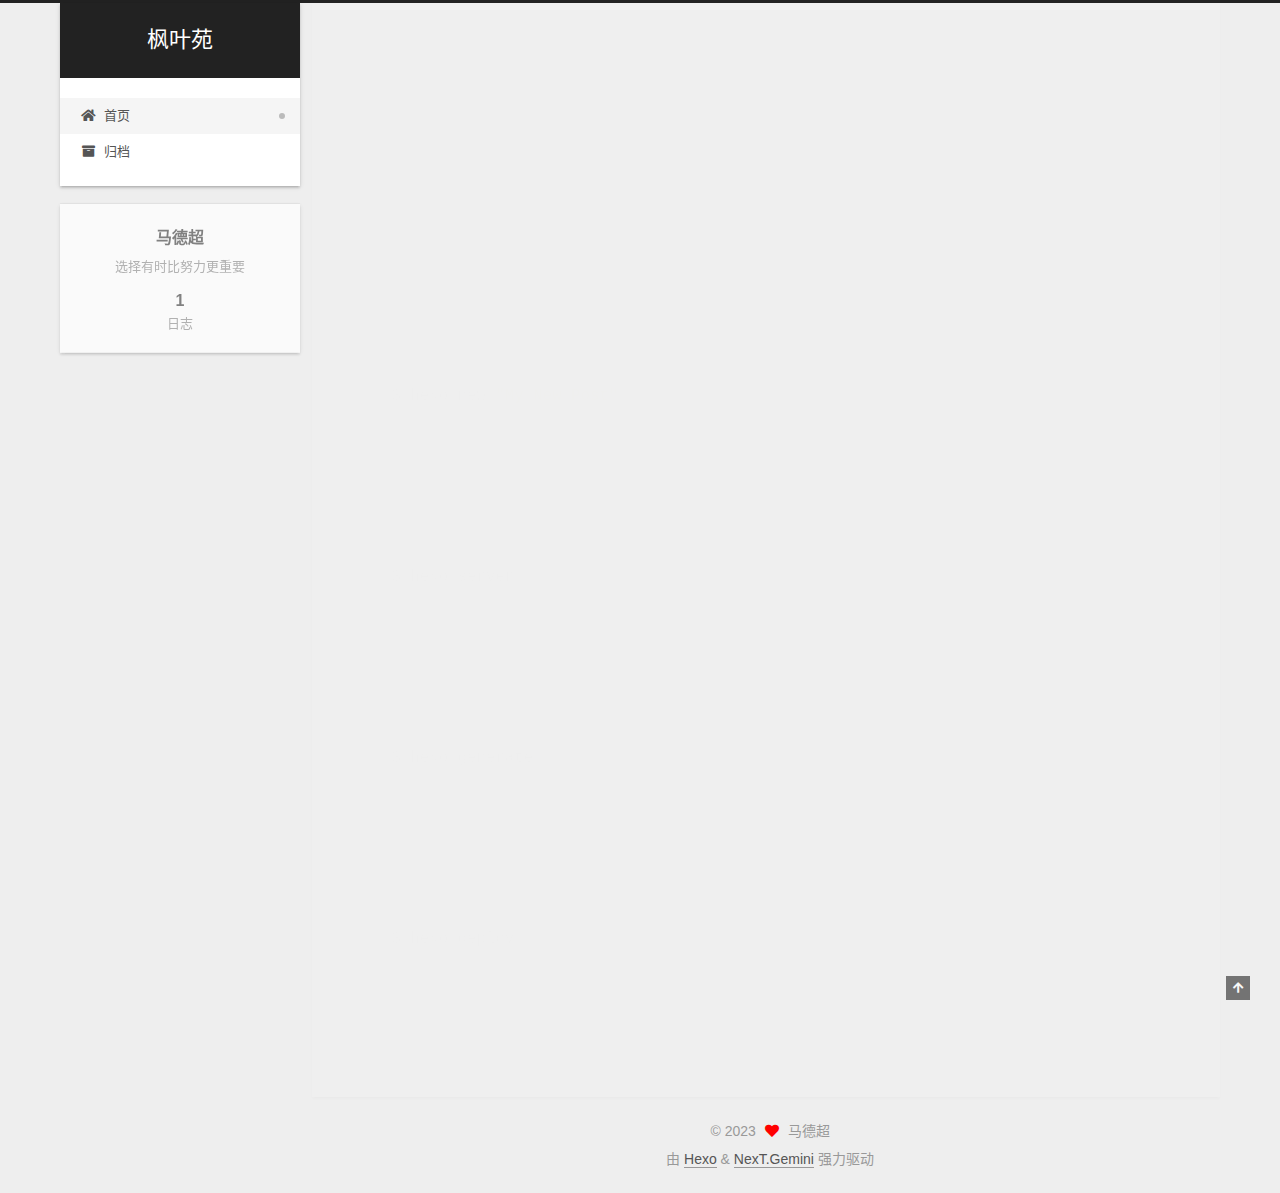
==== index.html @ 7bae1c33 "Site updated: 2023-07-15 06:36:48" ====
<!DOCTYPE html>
<html lang="zh-CN">
<head>
  <meta charset="UTF-8">
<meta name="viewport" content="width=device-width, initial-scale=1, maximum-scale=2">
<meta name="theme-color" content="#222">
<meta name="generator" content="Hexo 6.3.0">
  <link rel="apple-touch-icon" sizes="180x180" href="/images/apple-touch-icon-next.png">
  <link rel="icon" type="image/png" sizes="32x32" href="/images/favicon-32x32-next.png">
  <link rel="icon" type="image/png" sizes="16x16" href="/images/favicon-16x16-next.png">
  <link rel="mask-icon" href="/images/logo.svg" color="#222">

<link rel="stylesheet" href="/css/main.css">


<link rel="stylesheet" href="/lib/font-awesome/css/all.min.css">

<script id="hexo-configurations">
    var NexT = window.NexT || {};
    var CONFIG = {"hostname":"chujians.github.io","root":"/","scheme":"Gemini","version":"7.8.0","exturl":false,"sidebar":{"position":"left","display":"post","padding":18,"offset":12,"onmobile":false},"copycode":{"enable":false,"show_result":false,"style":null},"back2top":{"enable":true,"sidebar":false,"scrollpercent":false},"bookmark":{"enable":false,"color":"#222","save":"auto"},"fancybox":false,"mediumzoom":false,"lazyload":false,"pangu":false,"comments":{"style":"tabs","active":null,"storage":true,"lazyload":false,"nav":null},"algolia":{"hits":{"per_page":10},"labels":{"input_placeholder":"Search for Posts","hits_empty":"We didn't find any results for the search: ${query}","hits_stats":"${hits} results found in ${time} ms"}},"localsearch":{"enable":false,"trigger":"auto","top_n_per_article":1,"unescape":false,"preload":false},"motion":{"enable":true,"async":false,"transition":{"post_block":"fadeIn","post_header":"slideDownIn","post_body":"slideDownIn","coll_header":"slideLeftIn","sidebar":"slideUpIn"}}};
  </script>

  <meta name="description" content="选择有时比努力更重要">
<meta property="og:type" content="website">
<meta property="og:title" content="枫叶苑">
<meta property="og:url" content="https://chujians.github.io/index.html">
<meta property="og:site_name" content="枫叶苑">
<meta property="og:description" content="选择有时比努力更重要">
<meta property="og:locale" content="zh_CN">
<meta property="article:author" content="马德超">
<meta name="twitter:card" content="summary">

<link rel="canonical" href="https://chujians.github.io/">


<script id="page-configurations">
  // https://hexo.io/docs/variables.html
  CONFIG.page = {
    sidebar: "",
    isHome : true,
    isPost : false,
    lang   : 'zh-CN'
  };
</script>

  <title>枫叶苑</title>
  






  <noscript>
  <style>
  .use-motion .brand,
  .use-motion .menu-item,
  .sidebar-inner,
  .use-motion .post-block,
  .use-motion .pagination,
  .use-motion .comments,
  .use-motion .post-header,
  .use-motion .post-body,
  .use-motion .collection-header { opacity: initial; }

  .use-motion .site-title,
  .use-motion .site-subtitle {
    opacity: initial;
    top: initial;
  }

  .use-motion .logo-line-before i { left: initial; }
  .use-motion .logo-line-after i { right: initial; }
  </style>
</noscript>

</head>

<body itemscope itemtype="http://schema.org/WebPage">
  <div class="container use-motion">
    <div class="headband"></div>

    <header class="header" itemscope itemtype="http://schema.org/WPHeader">
      <div class="header-inner"><div class="site-brand-container">
  <div class="site-nav-toggle">
    <div class="toggle" aria-label="切换导航栏">
      <span class="toggle-line toggle-line-first"></span>
      <span class="toggle-line toggle-line-middle"></span>
      <span class="toggle-line toggle-line-last"></span>
    </div>
  </div>

  <div class="site-meta">

    <a href="/" class="brand" rel="start">
      <span class="logo-line-before"><i></i></span>
      <h1 class="site-title">枫叶苑</h1>
      <span class="logo-line-after"><i></i></span>
    </a>
  </div>

  <div class="site-nav-right">
    <div class="toggle popup-trigger">
    </div>
  </div>
</div>




<nav class="site-nav">
  <ul id="menu" class="main-menu menu">
        <li class="menu-item menu-item-home">

    <a href="/" rel="section"><i class="fa fa-home fa-fw"></i>首页</a>

  </li>
        <li class="menu-item menu-item-archives">

    <a href="/archives/" rel="section"><i class="fa fa-archive fa-fw"></i>归档</a>

  </li>
  </ul>
</nav>




</div>
    </header>

    
  <div class="back-to-top">
    <i class="fa fa-arrow-up"></i>
    <span>0%</span>
  </div>


    <main class="main">
      <div class="main-inner">
        <div class="content-wrap">
          

          <div class="content index posts-expand">
            
      
  
  
  <article itemscope itemtype="http://schema.org/Article" class="post-block" lang="zh-CN">
    <link itemprop="mainEntityOfPage" href="https://chujians.github.io/2023/07/15/hello-world/">

    <span hidden itemprop="author" itemscope itemtype="http://schema.org/Person">
      <meta itemprop="image" content="/images/avatar.gif">
      <meta itemprop="name" content="马德超">
      <meta itemprop="description" content="选择有时比努力更重要">
    </span>

    <span hidden itemprop="publisher" itemscope itemtype="http://schema.org/Organization">
      <meta itemprop="name" content="枫叶苑">
    </span>
      <header class="post-header">
        <h2 class="post-title" itemprop="name headline">
          
            <a href="/2023/07/15/hello-world/" class="post-title-link" itemprop="url">Hello World</a>
        </h2>

        <div class="post-meta">
            <span class="post-meta-item">
              <span class="post-meta-item-icon">
                <i class="far fa-calendar"></i>
              </span>
              <span class="post-meta-item-text">发表于</span>
              

              <time title="创建时间：2023-07-15 05:31:24 / 修改时间：05:31:06" itemprop="dateCreated datePublished" datetime="2023-07-15T05:31:24+08:00">2023-07-15</time>
            </span>

          

        </div>
      </header>

    
    
    
    <div class="post-body" itemprop="articleBody">

      
          <p>Welcome to <a target="_blank" rel="noopener" href="https://hexo.io/">Hexo</a>! This is your very first post. Check <a target="_blank" rel="noopener" href="https://hexo.io/docs/">documentation</a> for more info. If you get any problems when using Hexo, you can find the answer in <a target="_blank" rel="noopener" href="https://hexo.io/docs/troubleshooting.html">troubleshooting</a> or you can ask me on <a target="_blank" rel="noopener" href="https://github.com/hexojs/hexo/issues">GitHub</a>.</p>
<h2 id="Quick-Start"><a href="#Quick-Start" class="headerlink" title="Quick Start"></a>Quick Start</h2><h3 id="Create-a-new-post"><a href="#Create-a-new-post" class="headerlink" title="Create a new post"></a>Create a new post</h3><figure class="highlight bash"><table><tr><td class="gutter"><pre><span class="line">1</span><br></pre></td><td class="code"><pre><span class="line">$ hexo new <span class="string">&quot;My New Post&quot;</span></span><br></pre></td></tr></table></figure>

<p>More info: <a target="_blank" rel="noopener" href="https://hexo.io/docs/writing.html">Writing</a></p>
<h3 id="Run-server"><a href="#Run-server" class="headerlink" title="Run server"></a>Run server</h3><figure class="highlight bash"><table><tr><td class="gutter"><pre><span class="line">1</span><br></pre></td><td class="code"><pre><span class="line">$ hexo server</span><br></pre></td></tr></table></figure>

<p>More info: <a target="_blank" rel="noopener" href="https://hexo.io/docs/server.html">Server</a></p>
<h3 id="Generate-static-files"><a href="#Generate-static-files" class="headerlink" title="Generate static files"></a>Generate static files</h3><figure class="highlight bash"><table><tr><td class="gutter"><pre><span class="line">1</span><br></pre></td><td class="code"><pre><span class="line">$ hexo generate</span><br></pre></td></tr></table></figure>

<p>More info: <a target="_blank" rel="noopener" href="https://hexo.io/docs/generating.html">Generating</a></p>
<h3 id="Deploy-to-remote-sites"><a href="#Deploy-to-remote-sites" class="headerlink" title="Deploy to remote sites"></a>Deploy to remote sites</h3><figure class="highlight bash"><table><tr><td class="gutter"><pre><span class="line">1</span><br></pre></td><td class="code"><pre><span class="line">$ hexo deploy</span><br></pre></td></tr></table></figure>

<p>More info: <a target="_blank" rel="noopener" href="https://hexo.io/docs/one-command-deployment.html">Deployment</a></p>

      
    </div>

    
    
    
      <footer class="post-footer">
        <div class="post-eof"></div>
      </footer>
  </article>
  
  
  


  



          </div>
          

<script>
  window.addEventListener('tabs:register', () => {
    let { activeClass } = CONFIG.comments;
    if (CONFIG.comments.storage) {
      activeClass = localStorage.getItem('comments_active') || activeClass;
    }
    if (activeClass) {
      let activeTab = document.querySelector(`a[href="#comment-${activeClass}"]`);
      if (activeTab) {
        activeTab.click();
      }
    }
  });
  if (CONFIG.comments.storage) {
    window.addEventListener('tabs:click', event => {
      if (!event.target.matches('.tabs-comment .tab-content .tab-pane')) return;
      let commentClass = event.target.classList[1];
      localStorage.setItem('comments_active', commentClass);
    });
  }
</script>

        </div>
          
  
  <div class="toggle sidebar-toggle">
    <span class="toggle-line toggle-line-first"></span>
    <span class="toggle-line toggle-line-middle"></span>
    <span class="toggle-line toggle-line-last"></span>
  </div>

  <aside class="sidebar">
    <div class="sidebar-inner">

      <ul class="sidebar-nav motion-element">
        <li class="sidebar-nav-toc">
          文章目录
        </li>
        <li class="sidebar-nav-overview">
          站点概览
        </li>
      </ul>

      <!--noindex-->
      <div class="post-toc-wrap sidebar-panel">
      </div>
      <!--/noindex-->

      <div class="site-overview-wrap sidebar-panel">
        <div class="site-author motion-element" itemprop="author" itemscope itemtype="http://schema.org/Person">
  <p class="site-author-name" itemprop="name">马德超</p>
  <div class="site-description" itemprop="description">选择有时比努力更重要</div>
</div>
<div class="site-state-wrap motion-element">
  <nav class="site-state">
      <div class="site-state-item site-state-posts">
          <a href="/archives/">
        
          <span class="site-state-item-count">1</span>
          <span class="site-state-item-name">日志</span>
        </a>
      </div>
  </nav>
</div>



      </div>

    </div>
  </aside>
  <div id="sidebar-dimmer"></div>


      </div>
    </main>

    <footer class="footer">
      <div class="footer-inner">
        

        

<div class="copyright">
  
  &copy; 
  <span itemprop="copyrightYear">2023</span>
  <span class="with-love">
    <i class="fa fa-heart"></i>
  </span>
  <span class="author" itemprop="copyrightHolder">马德超</span>
</div>
  <div class="powered-by">由 <a href="https://hexo.io/" class="theme-link" rel="noopener" target="_blank">Hexo</a> & <a href="https://theme-next.org/" class="theme-link" rel="noopener" target="_blank">NexT.Gemini</a> 强力驱动
  </div>

        








      </div>
    </footer>
  </div>

  
  <script src="/lib/anime.min.js"></script>
  <script src="/lib/velocity/velocity.min.js"></script>
  <script src="/lib/velocity/velocity.ui.min.js"></script>

<script src="/js/utils.js"></script>

<script src="/js/motion.js"></script>


<script src="/js/schemes/pisces.js"></script>


<script src="/js/next-boot.js"></script>




  















  

  

</body>
</html>
---- css/main.css ----
:root {
  --body-bg-color: #eee;
  --content-bg-color: #fff;
  --card-bg-color: #f5f5f5;
  --text-color: #555;
  --blockquote-color: #666;
  --link-color: #555;
  --link-hover-color: #222;
  --brand-color: #fff;
  --brand-hover-color: #fff;
  --table-row-odd-bg-color: #f9f9f9;
  --table-row-hover-bg-color: #f5f5f5;
  --menu-item-bg-color: #f5f5f5;
  --btn-default-bg: #fff;
  --btn-default-color: #555;
  --btn-default-border-color: #555;
  --btn-default-hover-bg: #222;
  --btn-default-hover-color: #fff;
  --btn-default-hover-border-color: #222;
}
html {
  line-height: 1.15; /* 1 */
  -webkit-text-size-adjust: 100%; /* 2 */
}
body {
  margin: 0;
}
main {
  display: block;
}
h1 {
  font-size: 2em;
  margin: 0.67em 0;
}
hr {
  box-sizing: content-box; /* 1 */
  height: 0; /* 1 */
  overflow: visible; /* 2 */
}
pre {
  font-family: monospace, monospace; /* 1 */
  font-size: 1em; /* 2 */
}
a {
  background: transparent;
}
abbr[title] {
  border-bottom: none; /* 1 */
  text-decoration: underline; /* 2 */
  text-decoration: underline dotted; /* 2 */
}
b,
strong {
  font-weight: bolder;
}
code,
kbd,
samp {
  font-family: monospace, monospace; /* 1 */
  font-size: 1em; /* 2 */
}
small {
  font-size: 80%;
}
sub,
sup {
  font-size: 75%;
  line-height: 0;
  position: relative;
  vertical-align: baseline;
}
sub {
  bottom: -0.25em;
}
sup {
  top: -0.5em;
}
img {
  border-style: none;
}
button,
input,
optgroup,
select,
textarea {
  font-family: inherit; /* 1 */
  font-size: 100%; /* 1 */
  line-height: 1.15; /* 1 */
  margin: 0; /* 2 */
}
button,
input {
/* 1 */
  overflow: visible;
}
button,
select {
/* 1 */
  text-transform: none;
}
button,
[type='button'],
[type='reset'],
[type='submit'] {
  -webkit-appearance: button;
}
button::-moz-focus-inner,
[type='button']::-moz-focus-inner,
[type='reset']::-moz-focus-inner,
[type='submit']::-moz-focus-inner {
  border-style: none;
  padding: 0;
}
button:-moz-focusring,
[type='button']:-moz-focusring,
[type='reset']:-moz-focusring,
[type='submit']:-moz-focusring {
  outline: 1px dotted ButtonText;
}
fieldset {
  padding: 0.35em 0.75em 0.625em;
}
legend {
  box-sizing: border-box; /* 1 */
  color: inherit; /* 2 */
  display: table; /* 1 */
  max-width: 100%; /* 1 */
  padding: 0; /* 3 */
  white-space: normal; /* 1 */
}
progress {
  vertical-align: baseline;
}
textarea {
  overflow: auto;
}
[type='checkbox'],
[type='radio'] {
  box-sizing: border-box; /* 1 */
  padding: 0; /* 2 */
}
[type='number']::-webkit-inner-spin-button,
[type='number']::-webkit-outer-spin-button {
  height: auto;
}
[type='search'] {
  outline-offset: -2px; /* 2 */
  -webkit-appearance: textfield; /* 1 */
}
[type='search']::-webkit-search-decoration {
  -webkit-appearance: none;
}
::-webkit-file-upload-button {
  font: inherit; /* 2 */
  -webkit-appearance: button; /* 1 */
}
details {
  display: block;
}
summary {
  display: list-item;
}
template {
  display: none;
}
[hidden] {
  display: none;
}
::selection {
  background: #262a30;
  color: #eee;
}
html,
body {
  height: 100%;
}
body {
  background: var(--body-bg-color);
  color: var(--text-color);
  font-family: 'Lato', "PingFang SC", "Microsoft YaHei", sans-serif;
  font-size: 1em;
  line-height: 2;
}
@media (max-width: 991px) {
  body {
    padding-left: 0 !important;
    padding-right: 0 !important;
  }
}
h1,
h2,
h3,
h4,
h5,
h6 {
  font-family: 'Lato', "PingFang SC", "Microsoft YaHei", sans-serif;
  font-weight: bold;
  line-height: 1.5;
  margin: 20px 0 15px;
}
h1 {
  font-size: 1.5em;
}
h2 {
  font-size: 1.375em;
}
h3 {
  font-size: 1.25em;
}
h4 {
  font-size: 1.125em;
}
h5 {
  font-size: 1em;
}
h6 {
  font-size: 0.875em;
}
p {
  margin: 0 0 20px 0;
}
a,
span.exturl {
  border-bottom: 1px solid #999;
  color: var(--link-color);
  outline: 0;
  text-decoration: none;
  overflow-wrap: break-word;
  word-wrap: break-word;
  cursor: pointer;
}
a:hover,
span.exturl:hover {
  border-bottom-color: var(--link-hover-color);
  color: var(--link-hover-color);
}
iframe,
img,
video {
  display: block;
  margin-left: auto;
  margin-right: auto;
  max-width: 100%;
}
hr {
  background-image: repeating-linear-gradient(-45deg, #ddd, #ddd 4px, transparent 4px, transparent 8px);
  border: 0;
  height: 3px;
  margin: 40px 0;
}
blockquote {
  border-left: 4px solid #ddd;
  color: var(--blockquote-color);
  margin: 0;
  padding: 0 15px;
}
blockquote cite::before {
  content: '-';
  padding: 0 5px;
}
dt {
  font-weight: bold;
}
dd {
  margin: 0;
  padding: 0;
}
kbd {
  background-color: #f5f5f5;
  background-image: linear-gradient(#eee, #fff, #eee);
  border: 1px solid #ccc;
  border-radius: 0.2em;
  box-shadow: 0.1em 0.1em 0.2em rgba(0,0,0,0.1);
  color: #555;
  font-family: inherit;
  padding: 0.1em 0.3em;
  white-space: nowrap;
}
.table-container {
  overflow: auto;
}
table {
  border-collapse: collapse;
  border-spacing: 0;
  font-size: 0.875em;
  margin: 0 0 20px 0;
  width: 100%;
}
tbody tr:nth-of-type(odd) {
  background: var(--table-row-odd-bg-color);
}
tbody tr:hover {
  background: var(--table-row-hover-bg-color);
}
caption,
th,
td {
  font-weight: normal;
  padding: 8px;
  vertical-align: middle;
}
th,
td {
  border: 1px solid #ddd;
  border-bottom: 3px solid #ddd;
}
th {
  font-weight: 700;
  padding-bottom: 10px;
}
td {
  border-bottom-width: 1px;
}
.btn {
  background: var(--btn-default-bg);
  border: 2px solid var(--btn-default-border-color);
  border-radius: 2px;
  color: var(--btn-default-color);
  display: inline-block;
  font-size: 0.875em;
  line-height: 2;
  padding: 0 20px;
  text-decoration: none;
  transition-property: background-color;
  transition-delay: 0s;
  transition-duration: 0.2s;
  transition-timing-function: ease-in-out;
}
.btn:hover {
  background: var(--btn-default-hover-bg);
  border-color: var(--btn-default-hover-border-color);
  color: var(--btn-default-hover-color);
}
.btn + .btn {
  margin: 0 0 8px 8px;
}
.btn .fa-fw {
  text-align: left;
  width: 1.285714285714286em;
}
.toggle {
  line-height: 0;
}
.toggle .toggle-line {
  background: #fff;
  display: inline-block;
  height: 2px;
  left: 0;
  position: relative;
  top: 0;
  transition: all 0.4s;
  vertical-align: top;
  width: 100%;
}
.toggle .toggle-line:not(:first-child) {
  margin-top: 3px;
}
.toggle.toggle-arrow .toggle-line-first {
  left: 50%;
  top: 2px;
  transform: rotate(45deg);
  width: 50%;
}
.toggle.toggle-arrow .toggle-line-middle {
  left: 2px;
  width: 90%;
}
.toggle.toggle-arrow .toggle-line-last {
  left: 50%;
  top: -2px;
  transform: rotate(-45deg);
  width: 50%;
}
.toggle.toggle-close .toggle-line-first {
  transform: rotate(-45deg);
  top: 5px;
}
.toggle.toggle-close .toggle-line-middle {
  opacity: 0;
}
.toggle.toggle-close .toggle-line-last {
  transform: rotate(45deg);
  top: -5px;
}
.highlight,
pre {
  background: #f7f7f7;
  color: #4d4d4c;
  line-height: 1.6;
  margin: 0 auto 20px;
}
pre,
code {
  font-family: consolas, Menlo, monospace, "PingFang SC", "Microsoft YaHei";
}
code {
  background: #eee;
  border-radius: 3px;
  color: #555;
  padding: 2px 4px;
  overflow-wrap: break-word;
  word-wrap: break-word;
}
.highlight *::selection {
  background: #d6d6d6;
}
.highlight pre {
  border: 0;
  margin: 0;
  padding: 10px 0;
}
.highlight table {
  border: 0;
  margin: 0;
  width: auto;
}
.highlight td {
  border: 0;
  padding: 0;
}
.highlight figcaption {
  background: #eff2f3;
  color: #4d4d4c;
  display: flex;
  font-size: 0.875em;
  justify-content: space-between;
  line-height: 1.2;
  padding: 0.5em;
}
.highlight figcaption a {
  color: #4d4d4c;
}
.highlight figcaption a:hover {
  border-bottom-color: #4d4d4c;
}
.highlight .gutter {
  -moz-user-select: none;
  -ms-user-select: none;
  -webkit-user-select: none;
  user-select: none;
}
.highlight .gutter pre {
  background: #eff2f3;
  color: #869194;
  padding-left: 10px;
  padding-right: 10px;
  text-align: right;
}
.highlight .code pre {
  background: #f7f7f7;
  padding-left: 10px;
  width: 100%;
}
.gist table {
  width: auto;
}
.gist table td {
  border: 0;
}
pre {
  overflow: auto;
  padding: 10px;
}
pre code {
  background: none;
  color: #4d4d4c;
  font-size: 0.875em;
  padding: 0;
  text-shadow: none;
}
pre .deletion {
  background: #fdd;
}
pre .addition {
  background: #dfd;
}
pre .meta {
  color: #eab700;
  -moz-user-select: none;
  -ms-user-select: none;
  -webkit-user-select: none;
  user-select: none;
}
pre .comment {
  color: #8e908c;
}
pre .variable,
pre .attribute,
pre .tag,
pre .name,
pre .regexp,
pre .ruby .constant,
pre .xml .tag .title,
pre .xml .pi,
pre .xml .doctype,
pre .html .doctype,
pre .css .id,
pre .css .class,
pre .css .pseudo {
  color: #c82829;
}
pre .number,
pre .preprocessor,
pre .built_in,
pre .builtin-name,
pre .literal,
pre .params,
pre .constant,
pre .command {
  color: #f5871f;
}
pre .ruby .class .title,
pre .css .rules .attribute,
pre .string,
pre .symbol,
pre .value,
pre .inheritance,
pre .header,
pre .ruby .symbol,
pre .xml .cdata,
pre .special,
pre .formula {
  color: #718c00;
}
pre .title,
pre .css .hexcolor {
  color: #3e999f;
}
pre .function,
pre .python .decorator,
pre .python .title,
pre .ruby .function .title,
pre .ruby .title .keyword,
pre .perl .sub,
pre .javascript .title,
pre .coffeescript .title {
  color: #4271ae;
}
pre .keyword,
pre .javascript .function {
  color: #8959a8;
}
.blockquote-center {
  border-left: none;
  margin: 40px 0;
  padding: 0;
  position: relative;
  text-align: center;
}
.blockquote-center .fa {
  display: block;
  opacity: 0.6;
  position: absolute;
  width: 100%;
}
.blockquote-center .fa-quote-left {
  border-top: 1px solid #ccc;
  text-align: left;
  top: -20px;
}
.blockquote-center .fa-quote-right {
  border-bottom: 1px solid #ccc;
  text-align: right;
  bottom: -20px;
}
.blockquote-center p,
.blockquote-center div {
  text-align: center;
}
.post-body .group-picture img {
  margin: 0 auto;
  padding: 0 3px;
}
.group-picture-row {
  margin-bottom: 6px;
  overflow: hidden;
}
.group-picture-column {
  float: left;
  margin-bottom: 10px;
}
.post-body .label {
  color: #555;
  display: inline;
  padding: 0 2px;
}
.post-body .label.default {
  background: #f0f0f0;
}
.post-body .label.primary {
  background: #efe6f7;
}
.post-body .label.info {
  background: #e5f2f8;
}
.post-body .label.success {
  background: #e7f4e9;
}
.post-body .label.warning {
  background: #fcf6e1;
}
.post-body .label.danger {
  background: #fae8eb;
}
.post-body .tabs {
  margin-bottom: 20px;
}
.post-body .tabs,
.tabs-comment {
  display: block;
  padding-top: 10px;
  position: relative;
}
.post-body .tabs ul.nav-tabs,
.tabs-comment ul.nav-tabs {
  display: flex;
  flex-wrap: wrap;
  margin: 0;
  margin-bottom: -1px;
  padding: 0;
}
@media (max-width: 413px) {
  .post-body .tabs ul.nav-tabs,
  .tabs-comment ul.nav-tabs {
    display: block;
    margin-bottom: 5px;
  }
}
.post-body .tabs ul.nav-tabs li.tab,
.tabs-comment ul.nav-tabs li.tab {
  border-bottom: 1px solid #ddd;
  border-left: 1px solid transparent;
  border-right: 1px solid transparent;
  border-top: 3px solid transparent;
  flex-grow: 1;
  list-style-type: none;
  border-radius: 0 0 0 0;
}
@media (max-width: 413px) {
  .post-body .tabs ul.nav-tabs li.tab,
  .tabs-comment ul.nav-tabs li.tab {
    border-bottom: 1px solid transparent;
    border-left: 3px solid transparent;
    border-right: 1px solid transparent;
    border-top: 1px solid transparent;
  }
}
@media (max-width: 413px) {
  .post-body .tabs ul.nav-tabs li.tab,
  .tabs-comment ul.nav-tabs li.tab {
    border-radius: 0;
  }
}
.post-body .tabs ul.nav-tabs li.tab a,
.tabs-comment ul.nav-tabs li.tab a {
  border-bottom: initial;
  display: block;
  line-height: 1.8;
  outline: 0;
  padding: 0.25em 0.75em;
  text-align: center;
  transition-delay: 0s;
  transition-duration: 0.2s;
  transition-timing-function: ease-out;
}
.post-body .tabs ul.nav-tabs li.tab a i,
.tabs-comment ul.nav-tabs li.tab a i {
  width: 1.285714285714286em;
}
.post-body .tabs ul.nav-tabs li.tab.active,
.tabs-comment ul.nav-tabs li.tab.active {
  border-bottom: 1px solid transparent;
  border-left: 1px solid #ddd;
  border-right: 1px solid #ddd;
  border-top: 3px solid #fc6423;
}
@media (max-width: 413px) {
  .post-body .tabs ul.nav-tabs li.tab.active,
  .tabs-comment ul.nav-tabs li.tab.active {
    border-bottom: 1px solid #ddd;
    border-left: 3px solid #fc6423;
    border-right: 1px solid #ddd;
    border-top: 1px solid #ddd;
  }
}
.post-body .tabs ul.nav-tabs li.tab.active a,
.tabs-comment ul.nav-tabs li.tab.active a {
  color: var(--link-color);
  cursor: default;
}
.post-body .tabs .tab-content .tab-pane,
.tabs-comment .tab-content .tab-pane {
  border: 1px solid #ddd;
  border-top: 0;
  padding: 20px 20px 0 20px;
  border-radius: 0;
}
.post-body .tabs .tab-content .tab-pane:not(.active),
.tabs-comment .tab-content .tab-pane:not(.active) {
  display: none;
}
.post-body .tabs .tab-content .tab-pane.active,
.tabs-comment .tab-content .tab-pane.active {
  display: block;
}
.post-body .tabs .tab-content .tab-pane.active:nth-of-type(1),
.tabs-comment .tab-content .tab-pane.active:nth-of-type(1) {
  border-radius: 0 0 0 0;
}
@media (max-width: 413px) {
  .post-body .tabs .tab-content .tab-pane.active:nth-of-type(1),
  .tabs-comment .tab-content .tab-pane.active:nth-of-type(1) {
    border-radius: 0;
  }
}
.post-body .note {
  border-radius: 3px;
  margin-bottom: 20px;
  padding: 1em;
  position: relative;
  border: 1px solid #eee;
  border-left-width: 5px;
}
.post-body .note h2,
.post-body .note h3,
.post-body .note h4,
.post-body .note h5,
.post-body .note h6 {
  margin-top: 0;
  border-bottom: initial;
  margin-bottom: 0;
  padding-top: 0;
}
.post-body .note p:first-child,
.post-body .note ul:first-child,
.post-body .note ol:first-child,
.post-body .note table:first-child,
.post-body .note pre:first-child,
.post-body .note blockquote:first-child,
.post-body .note img:first-child {
  margin-top: 0;
}
.post-body .note p:last-child,
.post-body .note ul:last-child,
.post-body .note ol:last-child,
.post-body .note table:last-child,
.post-body .note pre:last-child,
.post-body .note blockquote:last-child,
.post-body .note img:last-child {
  margin-bottom: 0;
}
.post-body .note.default {
  border-left-color: #777;
}
.post-body .note.default h2,
.post-body .note.default h3,
.post-body .note.default h4,
.post-body .note.default h5,
.post-body .note.default h6 {
  color: #777;
}
.post-body .note.primary {
  border-left-color: #6f42c1;
}
.post-body .note.primary h2,
.post-body .note.primary h3,
.post-body .note.primary h4,
.post-body .note.primary h5,
.post-body .note.primary h6 {
  color: #6f42c1;
}
.post-body .note.info {
  border-left-color: #428bca;
}
.post-body .note.info h2,
.post-body .note.info h3,
.post-body .note.info h4,
.post-body .note.info h5,
.post-body .note.info h6 {
  color: #428bca;
}
.post-body .note.success {
  border-left-color: #5cb85c;
}
.post-body .note.success h2,
.post-body .note.success h3,
.post-body .note.success h4,
.post-body .note.success h5,
.post-body .note.success h6 {
  color: #5cb85c;
}
.post-body .note.warning {
  border-left-color: #f0ad4e;
}
.post-body .note.warning h2,
.post-body .note.warning h3,
.post-body .note.warning h4,
.post-body .note.warning h5,
.post-body .note.warning h6 {
  color: #f0ad4e;
}
.post-body .note.danger {
  border-left-color: #d9534f;
}
.post-body .note.danger h2,
.post-body .note.danger h3,
.post-body .note.danger h4,
.post-body .note.danger h5,
.post-body .note.danger h6 {
  color: #d9534f;
}
.pagination .prev,
.pagination .next,
.pagination .page-number,
.pagination .space {
  display: inline-block;
  margin: 0 10px;
  padding: 0 11px;
  position: relative;
  top: -1px;
}
@media (max-width: 767px) {
  .pagination .prev,
  .pagination .next,
  .pagination .page-number,
  .pagination .space {
    margin: 0 5px;
  }
}
.pagination {
  border-top: 1px solid #eee;
  margin: 120px 0 0;
  text-align: center;
}
.pagination .prev,
.pagination .next,
.pagination .page-number {
  border-bottom: 0;
  border-top: 1px solid #eee;
  transition-property: border-color;
  transition-delay: 0s;
  transition-duration: 0.2s;
  transition-timing-function: ease-in-out;
}
.pagination .prev:hover,
.pagination .next:hover,
.pagination .page-number:hover {
  border-top-color: #222;
}
.pagination .space {
  margin: 0;
  padding: 0;
}
.pagination .prev {
  margin-left: 0;
}
.pagination .next {
  margin-right: 0;
}
.pagination .page-number.current {
  background: #ccc;
  border-top-color: #ccc;
  color: #fff;
}
@media (max-width: 767px) {
  .pagination {
    border-top: none;
  }
  .pagination .prev,
  .pagination .next,
  .pagination .page-number {
    border-bottom: 1px solid #eee;
    border-top: 0;
    margin-bottom: 10px;
    padding: 0 10px;
  }
  .pagination .prev:hover,
  .pagination .next:hover,
  .pagination .page-number:hover {
    border-bottom-color: #222;
  }
}
.comments {
  margin-top: 60px;
  overflow: hidden;
}
.comment-button-group {
  display: flex;
  flex-wrap: wrap-reverse;
  justify-content: center;
  margin: 1em 0;
}
.comment-button-group .comment-button {
  margin: 0.1em 0.2em;
}
.comment-button-group .comment-button.active {
  background: var(--btn-default-hover-bg);
  border-color: var(--btn-default-hover-border-color);
  color: var(--btn-default-hover-color);
}
.comment-position {
  display: none;
}
.comment-position.active {
  display: block;
}
.tabs-comment {
  background: var(--content-bg-color);
  margin-top: 4em;
  padding-top: 0;
}
.tabs-comment .comments {
  border: 0;
  box-shadow: none;
  margin-top: 0;
  padding-top: 0;
}
.container {
  min-height: 100%;
  position: relative;
}
.main-inner {
  margin: 0 auto;
  width: calc(100% - 20px);
}
@media (min-width: 1200px) {
  .main-inner {
    width: 1160px;
  }
}
@media (min-width: 1600px) {
  .main-inner {
    width: 73%;
  }
}
@media (max-width: 767px) {
  .content-wrap {
    padding: 0 20px;
  }
}
.header {
  background: transparent;
}
.header-inner {
  margin: 0 auto;
  width: calc(100% - 20px);
}
@media (min-width: 1200px) {
  .header-inner {
    width: 1160px;
  }
}
@media (min-width: 1600px) {
  .header-inner {
    width: 73%;
  }
}
.site-brand-container {
  display: flex;
  flex-shrink: 0;
  padding: 0 10px;
}
.headband {
  background: #222;
  height: 3px;
}
.site-meta {
  flex-grow: 1;
  text-align: center;
}
@media (max-width: 767px) {
  .site-meta {
    text-align: center;
  }
}
.brand {
  border-bottom: none;
  color: var(--brand-color);
  display: inline-block;
  line-height: 1.375em;
  padding: 0 40px;
  position: relative;
}
.brand:hover {
  color: var(--brand-hover-color);
}
.site-title {
  font-family: 'Lato', "PingFang SC", "Microsoft YaHei", sans-serif;
  font-size: 1.375em;
  font-weight: normal;
  margin: 0;
}
.site-subtitle {
  color: #ddd;
  font-size: 0.8125em;
  margin: 10px 0;
}
.use-motion .brand {
  opacity: 0;
}
.use-motion .site-title,
.use-motion .site-subtitle,
.use-motion .custom-logo-image {
  opacity: 0;
  position: relative;
  top: -10px;
}
.site-nav-toggle,
.site-nav-right {
  display: none;
}
@media (max-width: 767px) {
  .site-nav-toggle,
  .site-nav-right {
    display: flex;
    flex-direction: column;
    justify-content: center;
  }
}
.site-nav-toggle .toggle,
.site-nav-right .toggle {
  color: var(--text-color);
  padding: 10px;
  width: 22px;
}
.site-nav-toggle .toggle .toggle-line,
.site-nav-right .toggle .toggle-line {
  background: var(--text-color);
  border-radius: 1px;
}
.site-nav {
  display: block;
}
@media (max-width: 767px) {
  .site-nav {
    clear: both;
    display: none;
  }
}
.site-nav.site-nav-on {
  display: block;
}
.menu {
  margin-top: 20px;
  padding-left: 0;
  text-align: center;
}
.menu-item {
  display: inline-block;
  list-style: none;
  margin: 0 10px;
}
@media (max-width: 767px) {
  .menu-item {
    display: block;
    margin-top: 10px;
  }
  .menu-item.menu-item-search {
    display: none;
  }
}
.menu-item a,
.menu-item span.exturl {
  border-bottom: 0;
  display: block;
  font-size: 0.8125em;
  transition-property: border-color;
  transition-delay: 0s;
  transition-duration: 0.2s;
  transition-timing-function: ease-in-out;
}
@media (hover: none) {
  .menu-item a:hover,
  .menu-item span.exturl:hover {
    border-bottom-color: transparent !important;
  }
}
.menu-item .fa,
.menu-item .fab,
.menu-item .far,
.menu-item .fas {
  margin-right: 8px;
}
.menu-item .badge {
  display: inline-block;
  font-weight: bold;
  line-height: 1;
  margin-left: 0.35em;
  margin-top: 0.35em;
  text-align: center;
  white-space: nowrap;
}
@media (max-width: 767px) {
  .menu-item .badge {
    float: right;
    margin-left: 0;
  }
}
.menu-item-active a,
.menu .menu-item a:hover,
.menu .menu-item span.exturl:hover {
  background: var(--menu-item-bg-color);
}
.use-motion .menu-item {
  opacity: 0;
}
.sidebar {
  background: #222;
  bottom: 0;
  box-shadow: inset 0 2px 6px #000;
  position: fixed;
  top: 0;
}
@media (max-width: 991px) {
  .sidebar {
    display: none;
  }
}
.sidebar-inner {
  color: #999;
  padding: 18px 10px;
  text-align: center;
}
.cc-license {
  margin-top: 10px;
  text-align: center;
}
.cc-license .cc-opacity {
  border-bottom: none;
  opacity: 0.7;
}
.cc-license .cc-opacity:hover {
  opacity: 0.9;
}
.cc-license img {
  display: inline-block;
}
.site-author-image {
  border: 1px solid #eee;
  display: block;
  margin: 0 auto;
  max-width: 120px;
  padding: 2px;
}
.site-author-name {
  color: var(--text-color);
  font-weight: 600;
  margin: 0;
  text-align: center;
}
.site-description {
  color: #999;
  font-size: 0.8125em;
  margin-top: 0;
  text-align: center;
}
.links-of-author {
  margin-top: 15px;
}
.links-of-author a,
.links-of-author span.exturl {
  border-bottom-color: #555;
  display: inline-block;
  font-size: 0.8125em;
  margin-bottom: 10px;
  margin-right: 10px;
  vertical-align: middle;
}
.links-of-author a::before,
.links-of-author span.exturl::before {
  background: #fff4ff;
  border-radius: 50%;
  content: ' ';
  display: inline-block;
  height: 4px;
  margin-right: 3px;
  vertical-align: middle;
  width: 4px;
}
.sidebar-button {
  margin-top: 15px;
}
.sidebar-button a {
  border: 1px solid #fc6423;
  border-radius: 4px;
  color: #fc6423;
  display: inline-block;
  padding: 0 15px;
}
.sidebar-button a .fa,
.sidebar-button a .fab,
.sidebar-button a .far,
.sidebar-button a .fas {
  margin-right: 5px;
}
.sidebar-button a:hover {
  background: #fc6423;
  border: 1px solid #fc6423;
  color: #fff;
}
.sidebar-button a:hover .fa,
.sidebar-button a:hover .fab,
.sidebar-button a:hover .far,
.sidebar-button a:hover .fas {
  color: #fff;
}
.links-of-blogroll {
  font-size: 0.8125em;
  margin-top: 10px;
}
.links-of-blogroll-title {
  font-size: 0.875em;
  font-weight: 600;
  margin-top: 0;
}
.links-of-blogroll-list {
  list-style: none;
  margin: 0;
  padding: 0;
}
#sidebar-dimmer {
  display: none;
}
@media (max-width: 767px) {
  #sidebar-dimmer {
    background: #000;
    display: block;
    height: 100%;
    left: 100%;
    opacity: 0;
    position: fixed;
    top: 0;
    width: 100%;
    z-index: 1100;
  }
  .sidebar-active + #sidebar-dimmer {
    opacity: 0.7;
    transform: translateX(-100%);
    transition: opacity 0.5s;
  }
}
.sidebar-nav {
  margin: 0;
  padding-bottom: 20px;
  padding-left: 0;
}
.sidebar-nav li {
  border-bottom: 1px solid transparent;
  color: var(--text-color);
  cursor: pointer;
  display: inline-block;
  font-size: 0.875em;
}
.sidebar-nav li.sidebar-nav-overview {
  margin-left: 10px;
}
.sidebar-nav li:hover {
  color: #fc6423;
}
.sidebar-nav .sidebar-nav-active {
  border-bottom-color: #fc6423;
  color: #fc6423;
}
.sidebar-nav .sidebar-nav-active:hover {
  color: #fc6423;
}
.sidebar-panel {
  display: none;
  overflow-x: hidden;
  overflow-y: auto;
}
.sidebar-panel-active {
  display: block;
}
.sidebar-toggle {
  background: #222;
  bottom: 45px;
  cursor: pointer;
  height: 14px;
  left: 30px;
  padding: 5px;
  position: fixed;
  width: 14px;
  z-index: 1300;
}
@media (max-width: 991px) {
  .sidebar-toggle {
    left: 20px;
    opacity: 0.8;
    display: none;
  }
}
.sidebar-toggle:hover .toggle-line {
  background: #fc6423;
}
.post-toc {
  font-size: 0.875em;
}
.post-toc ol {
  list-style: none;
  margin: 0;
  padding: 0 2px 5px 10px;
  text-align: left;
}
.post-toc ol > ol {
  padding-left: 0;
}
.post-toc ol a {
  transition-property: all;
  transition-delay: 0s;
  transition-duration: 0.2s;
  transition-timing-function: ease-in-out;
}
.post-toc .nav-item {
  line-height: 1.8;
  overflow: hidden;
  text-overflow: ellipsis;
  white-space: nowrap;
}
.post-toc .nav .nav-child {
  display: none;
}
.post-toc .nav .active > .nav-child {
  display: block;
}
.post-toc .nav .active-current > .nav-child {
  display: block;
}
.post-toc .nav .active-current > .nav-child > .nav-item {
  display: block;
}
.post-toc .nav .active > a {
  border-bottom-color: #fc6423;
  color: #fc6423;
}
.post-toc .nav .active-current > a {
  color: #fc6423;
}
.post-toc .nav .active-current > a:hover {
  color: #fc6423;
}
.site-state {
  display: flex;
  justify-content: center;
  line-height: 1.4;
  margin-top: 10px;
  overflow: hidden;
  text-align: center;
  white-space: nowrap;
}
.site-state-item {
  padding: 0 15px;
}
.site-state-item:not(:first-child) {
  border-left: 1px solid #eee;
}
.site-state-item a {
  border-bottom: none;
}
.site-state-item-count {
  display: block;
  font-size: 1em;
  font-weight: 600;
  text-align: center;
}
.site-state-item-name {
  color: #999;
  font-size: 0.8125em;
}
.footer {
  color: #999;
  font-size: 0.875em;
  padding: 20px 0;
}
.footer.footer-fixed {
  bottom: 0;
  left: 0;
  position: absolute;
  right: 0;
}
.footer-inner {
  box-sizing: border-box;
  margin: 0 auto;
  text-align: center;
  width: calc(100% - 20px);
}
@media (min-width: 1200px) {
  .footer-inner {
    width: 1160px;
  }
}
@media (min-width: 1600px) {
  .footer-inner {
    width: 73%;
  }
}
.languages {
  display: inline-block;
  font-size: 1.125em;
  position: relative;
}
.languages .lang-select-label span {
  margin: 0 0.5em;
}
.languages .lang-select {
  height: 100%;
  left: 0;
  opacity: 0;
  position: absolute;
  top: 0;
  width: 100%;
}
.with-love {
  color: #ff0000;
  display: inline-block;
  margin: 0 5px;
}
.powered-by,
.theme-info {
  display: inline-block;
}
@-moz-keyframes iconAnimate {
  0%, 100% {
    transform: scale(1);
  }
  10%, 30% {
    transform: scale(0.9);
  }
  20%, 40%, 60%, 80% {
    transform: scale(1.1);
  }
  50%, 70% {
    transform: scale(1.1);
  }
}
@-webkit-keyframes iconAnimate {
  0%, 100% {
    transform: scale(1);
  }
  10%, 30% {
    transform: scale(0.9);
  }
  20%, 40%, 60%, 80% {
    transform: scale(1.1);
  }
  50%, 70% {
    transform: scale(1.1);
  }
}
@-o-keyframes iconAnimate {
  0%, 100% {
    transform: scale(1);
  }
  10%, 30% {
    transform: scale(0.9);
  }
  20%, 40%, 60%, 80% {
    transform: scale(1.1);
  }
  50%, 70% {
    transform: scale(1.1);
  }
}
@keyframes iconAnimate {
  0%, 100% {
    transform: scale(1);
  }
  10%, 30% {
    transform: scale(0.9);
  }
  20%, 40%, 60%, 80% {
    transform: scale(1.1);
  }
  50%, 70% {
    transform: scale(1.1);
  }
}
.back-to-top {
  font-size: 12px;
  text-align: center;
  transition-delay: 0s;
  transition-duration: 0.2s;
  transition-timing-function: ease-in-out;
}
.back-to-top {
  background: #222;
  bottom: -100px;
  box-sizing: border-box;
  color: #fff;
  cursor: pointer;
  left: 30px;
  opacity: 0.6;
  padding: 0 6px;
  position: fixed;
  transition-property: bottom;
  z-index: 1300;
  width: 24px;
}
.back-to-top span {
  display: none;
}
.back-to-top:hover {
  color: #fc6423;
}
.back-to-top.back-to-top-on {
  bottom: 30px;
}
@media (max-width: 991px) {
  .back-to-top {
    left: 20px;
    opacity: 0.8;
  }
}
.post-body {
  font-family: 'Lato', "PingFang SC", "Microsoft YaHei", sans-serif;
  overflow-wrap: break-word;
  word-wrap: break-word;
}
@media (min-width: 1200px) {
  .post-body {
    font-size: 1.125em;
  }
}
.post-body .exturl .fa {
  font-size: 0.875em;
  margin-left: 4px;
}
.post-body .image-caption,
.post-body .figure .caption {
  color: #999;
  font-size: 0.875em;
  font-weight: bold;
  line-height: 1;
  margin: -20px auto 15px;
  text-align: center;
}
.post-sticky-flag {
  display: inline-block;
  transform: rotate(30deg);
}
.post-button {
  margin-top: 40px;
  text-align: center;
}
.use-motion .post-block,
.use-motion .pagination,
.use-motion .comments {
  opacity: 0;
}
.use-motion .post-header {
  opacity: 0;
}
.use-motion .post-body {
  opacity: 0;
}
.use-motion .collection-header {
  opacity: 0;
}
.posts-collapse {
  margin-left: 35px;
  position: relative;
}
@media (max-width: 767px) {
  .posts-collapse {
    margin-left: 0px;
    margin-right: 0px;
  }
}
.posts-collapse .collection-title {
  font-size: 1.125em;
  position: relative;
}
.posts-collapse .collection-title::before {
  background: #999;
  border: 1px solid #fff;
  border-radius: 50%;
  content: ' ';
  height: 10px;
  left: 0;
  margin-left: -6px;
  margin-top: -4px;
  position: absolute;
  top: 50%;
  width: 10px;
}
.posts-collapse .collection-year {
  font-size: 1.5em;
  font-weight: bold;
  margin: 60px 0;
  position: relative;
}
.posts-collapse .collection-year::before {
  background: #bbb;
  border-radius: 50%;
  content: ' ';
  height: 8px;
  left: 0;
  margin-left: -4px;
  margin-top: -4px;
  position: absolute;
  top: 50%;
  width: 8px;
}
.posts-collapse .collection-header {
  display: block;
  margin: 0 0 0 20px;
}
.posts-collapse .collection-header small {
  color: #bbb;
  margin-left: 5px;
}
.posts-collapse .post-header {
  border-bottom: 1px dashed #ccc;
  margin: 30px 0;
  padding-left: 15px;
  position: relative;
  transition-property: border;
  transition-delay: 0s;
  transition-duration: 0.2s;
  transition-timing-function: ease-in-out;
}
.posts-collapse .post-header::before {
  background: #bbb;
  border: 1px solid #fff;
  border-radius: 50%;
  content: ' ';
  height: 6px;
  left: 0;
  margin-left: -4px;
  position: absolute;
  top: 0.75em;
  transition-property: background;
  width: 6px;
  transition-delay: 0s;
  transition-duration: 0.2s;
  transition-timing-function: ease-in-out;
}
.posts-collapse .post-header:hover {
  border-bottom-color: #666;
}
.posts-collapse .post-header:hover::before {
  background: #222;
}
.posts-collapse .post-meta {
  display: inline;
  font-size: 0.75em;
  margin-right: 10px;
}
.posts-collapse .post-title {
  display: inline;
}
.posts-collapse .post-title a,
.posts-collapse .post-title span.exturl {
  border-bottom: none;
  color: var(--link-color);
}
.posts-collapse .post-title .fa-external-link-alt {
  font-size: 0.875em;
  margin-left: 5px;
}
.posts-collapse::before {
  background: #f5f5f5;
  content: ' ';
  height: 100%;
  left: 0;
  margin-left: -2px;
  position: absolute;
  top: 1.25em;
  width: 4px;
}
.post-eof {
  background: #ccc;
  height: 1px;
  margin: 80px auto 60px;
  text-align: center;
  width: 8%;
}
.post-block:last-of-type .post-eof {
  display: none;
}
.content {
  padding-top: 40px;
}
@media (min-width: 992px) {
  .post-body {
    text-align: justify;
  }
}
@media (max-width: 991px) {
  .post-body {
    text-align: justify;
  }
}
.post-body h1,
.post-body h2,
.post-body h3,
.post-body h4,
.post-body h5,
.post-body h6 {
  padding-top: 10px;
}
.post-body h1 .header-anchor,
.post-body h2 .header-anchor,
.post-body h3 .header-anchor,
.post-body h4 .header-anchor,
.post-body h5 .header-anchor,
.post-body h6 .header-anchor {
  border-bottom-style: none;
  color: #ccc;
  float: right;
  margin-left: 10px;
  visibility: hidden;
}
.post-body h1 .header-anchor:hover,
.post-body h2 .header-anchor:hover,
.post-body h3 .header-anchor:hover,
.post-body h4 .header-anchor:hover,
.post-body h5 .header-anchor:hover,
.post-body h6 .header-anchor:hover {
  color: inherit;
}
.post-body h1:hover .header-anchor,
.post-body h2:hover .header-anchor,
.post-body h3:hover .header-anchor,
.post-body h4:hover .header-anchor,
.post-body h5:hover .header-anchor,
.post-body h6:hover .header-anchor {
  visibility: visible;
}
.post-body iframe,
.post-body img,
.post-body video {
  margin-bottom: 20px;
}
.post-body .video-container {
  height: 0;
  margin-bottom: 20px;
  overflow: hidden;
  padding-top: 75%;
  position: relative;
  width: 100%;
}
.post-body .video-container iframe,
.post-body .video-container object,
.post-body .video-container embed {
  height: 100%;
  left: 0;
  margin: 0;
  position: absolute;
  top: 0;
  width: 100%;
}
.post-gallery {
  align-items: center;
  display: grid;
  grid-gap: 10px;
  grid-template-columns: 1fr 1fr 1fr;
  margin-bottom: 20px;
}
@media (max-width: 767px) {
  .post-gallery {
    grid-template-columns: 1fr 1fr;
  }
}
.post-gallery a {
  border: 0;
}
.post-gallery img {
  margin: 0;
}
.posts-expand .post-header {
  font-size: 1.125em;
}
.posts-expand .post-title {
  font-size: 1.5em;
  font-weight: normal;
  margin: initial;
  text-align: center;
  overflow-wrap: break-word;
  word-wrap: break-word;
}
.posts-expand .post-title-link {
  border-bottom: none;
  color: var(--link-color);
  display: inline-block;
  position: relative;
  vertical-align: top;
}
.posts-expand .post-title-link::before {
  background: var(--link-color);
  bottom: 0;
  content: '';
  height: 2px;
  left: 0;
  position: absolute;
  transform: scaleX(0);
  visibility: hidden;
  width: 100%;
  transition-delay: 0s;
  transition-duration: 0.2s;
  transition-timing-function: ease-in-out;
}
.posts-expand .post-title-link:hover::before {
  transform: scaleX(1);
  visibility: visible;
}
.posts-expand .post-title-link .fa-external-link-alt {
  font-size: 0.875em;
  margin-left: 5px;
}
.posts-expand .post-meta {
  color: #999;
  font-family: 'Lato', "PingFang SC", "Microsoft YaHei", sans-serif;
  font-size: 0.75em;
  margin: 3px 0 60px 0;
  text-align: center;
}
.posts-expand .post-meta .post-description {
  font-size: 0.875em;
  margin-top: 2px;
}
.posts-expand .post-meta time {
  border-bottom: 1px dashed #999;
  cursor: pointer;
}
.post-meta .post-meta-item + .post-meta-item::before {
  content: '|';
  margin: 0 0.5em;
}
.post-meta-divider {
  margin: 0 0.5em;
}
.post-meta-item-icon {
  margin-right: 3px;
}
@media (max-width: 991px) {
  .post-meta-item-icon {
    display: inline-block;
  }
}
@media (max-width: 991px) {
  .post-meta-item-text {
    display: none;
  }
}
.post-nav {
  border-top: 1px solid #eee;
  display: flex;
  justify-content: space-between;
  margin-top: 15px;
  padding: 10px 5px 0;
}
.post-nav-item {
  flex: 1;
}
.post-nav-item a {
  border-bottom: none;
  display: block;
  font-size: 0.875em;
  line-height: 1.6;
  position: relative;
}
.post-nav-item a:active {
  top: 2px;
}
.post-nav-item .fa {
  font-size: 0.75em;
}
.post-nav-item:first-child {
  margin-right: 15px;
}
.post-nav-item:first-child .fa {
  margin-right: 5px;
}
.post-nav-item:last-child {
  margin-left: 15px;
  text-align: right;
}
.post-nav-item:last-child .fa {
  margin-left: 5px;
}
.rtl.post-body p,
.rtl.post-body a,
.rtl.post-body h1,
.rtl.post-body h2,
.rtl.post-body h3,
.rtl.post-body h4,
.rtl.post-body h5,
.rtl.post-body h6,
.rtl.post-body li,
.rtl.post-body ul,
.rtl.post-body ol {
  direction: rtl;
  font-family: UKIJ Ekran;
}
.rtl.post-title {
  font-family: UKIJ Ekran;
}
.post-tags {
  margin-top: 40px;
  text-align: center;
}
.post-tags a {
  display: inline-block;
  font-size: 0.8125em;
}
.post-tags a:not(:last-child) {
  margin-right: 10px;
}
.post-widgets {
  border-top: 1px solid #eee;
  margin-top: 15px;
  text-align: center;
}
.wp_rating {
  height: 20px;
  line-height: 20px;
  margin-top: 10px;
  padding-top: 6px;
  text-align: center;
}
.social-like {
  display: flex;
  font-size: 0.875em;
  justify-content: center;
  text-align: center;
}
.reward-container {
  margin: 20px auto;
  padding: 10px 0;
  text-align: center;
  width: 90%;
}
.reward-container button {
  background: transparent;
  border: 1px solid #fc6423;
  border-radius: 0;
  color: #fc6423;
  cursor: pointer;
  line-height: 2;
  outline: 0;
  padding: 0 15px;
  vertical-align: text-top;
}
.reward-container button:hover {
  background: #fc6423;
  border: 1px solid transparent;
  color: #fa9366;
}
#qr {
  padding-top: 20px;
}
#qr a {
  border: 0;
}
#qr img {
  display: inline-block;
  margin: 0.8em 2em 0 2em;
  max-width: 100%;
  width: 180px;
}
#qr p {
  text-align: center;
}
.category-all-page .category-all-title {
  text-align: center;
}
.category-all-page .category-all {
  margin-top: 20px;
}
.category-all-page .category-list {
  list-style: none;
  margin: 0;
  padding: 0;
}
.category-all-page .category-list-item {
  margin: 5px 10px;
}
.category-all-page .category-list-count {
  color: #bbb;
}
.category-all-page .category-list-count::before {
  content: ' (';
  display: inline;
}
.category-all-page .category-list-count::after {
  content: ') ';
  display: inline;
}
.category-all-page .category-list-child {
  padding-left: 10px;
}
.event-list {
  padding: 0;
}
.event-list hr {
  background: #222;
  margin: 20px 0 45px 0;
}
.event-list hr::after {
  background: #222;
  color: #fff;
  content: 'NOW';
  display: inline-block;
  font-weight: bold;
  padding: 0 5px;
  text-align: right;
}
.event-list .event {
  background: #222;
  margin: 20px 0;
  min-height: 40px;
  padding: 15px 0 15px 10px;
}
.event-list .event .event-summary {
  color: #fff;
  margin: 0;
  padding-bottom: 3px;
}
.event-list .event .event-summary::before {
  animation: dot-flash 1s alternate infinite ease-in-out;
  color: #fff;
  content: '\f111';
  display: inline-block;
  font-size: 10px;
  margin-right: 25px;
  vertical-align: middle;
  font-family: 'Font Awesome 5 Free';
  font-weight: 900;
}
.event-list .event .event-relative-time {
  color: #bbb;
  display: inline-block;
  font-size: 12px;
  font-weight: normal;
  padding-left: 12px;
}
.event-list .event .event-details {
  color: #fff;
  display: block;
  line-height: 18px;
  margin-left: 56px;
  padding-bottom: 6px;
  padding-top: 3px;
  text-indent: -24px;
}
.event-list .event .event-details::before {
  color: #fff;
  display: inline-block;
  margin-right: 9px;
  text-align: center;
  text-indent: 0;
  width: 14px;
  font-family: 'Font Awesome 5 Free';
  font-weight: 900;
}
.event-list .event .event-details.event-location::before {
  content: '\f041';
}
.event-list .event .event-details.event-duration::before {
  content: '\f017';
}
.event-list .event-past {
  background: #f5f5f5;
}
.event-list .event-past .event-summary,
.event-list .event-past .event-details {
  color: #bbb;
  opacity: 0.9;
}
.event-list .event-past .event-summary::before,
.event-list .event-past .event-details::before {
  animation: none;
  color: #bbb;
}
@-moz-keyframes dot-flash {
  from {
    opacity: 1;
    transform: scale(1);
  }
  to {
    opacity: 0;
    transform: scale(0.8);
  }
}
@-webkit-keyframes dot-flash {
  from {
    opacity: 1;
    transform: scale(1);
  }
  to {
    opacity: 0;
    transform: scale(0.8);
  }
}
@-o-keyframes dot-flash {
  from {
    opacity: 1;
    transform: scale(1);
  }
  to {
    opacity: 0;
    transform: scale(0.8);
  }
}
@keyframes dot-flash {
  from {
    opacity: 1;
    transform: scale(1);
  }
  to {
    opacity: 0;
    transform: scale(0.8);
  }
}
ul.breadcrumb {
  font-size: 0.75em;
  list-style: none;
  margin: 1em 0;
  padding: 0 2em;
  text-align: center;
}
ul.breadcrumb li {
  display: inline;
}
ul.breadcrumb li + li::before {
  content: '/\00a0';
  font-weight: normal;
  padding: 0.5em;
}
ul.breadcrumb li + li:last-child {
  font-weight: bold;
}
.tag-cloud {
  text-align: center;
}
.tag-cloud a {
  display: inline-block;
  margin: 10px;
}
.tag-cloud a:hover {
  color: var(--link-hover-color) !important;
}
.header {
  margin: 0 auto;
  position: relative;
  width: calc(100% - 20px);
}
@media (min-width: 1200px) {
  .header {
    width: 1160px;
  }
}
@media (min-width: 1600px) {
  .header {
    width: 73%;
  }
}
@media (max-width: 991px) {
  .header {
    width: auto;
  }
}
.header-inner {
  background: var(--content-bg-color);
  border-radius: initial;
  box-shadow: 0 2px 2px 0 rgba(0,0,0,0.12), 0 3px 1px -2px rgba(0,0,0,0.06), 0 1px 5px 0 rgba(0,0,0,0.12);
  overflow: hidden;
  padding: 0;
  position: absolute;
  top: 0;
  width: 240px;
}
@media (min-width: 1200px) {
  .header-inner {
    width: 240px;
  }
}
@media (max-width: 991px) {
  .header-inner {
    border-radius: initial;
    position: relative;
    width: auto;
  }
}
.main-inner {
  align-items: flex-start;
  display: flex;
  justify-content: space-between;
  flex-direction: row-reverse;
}
@media (max-width: 991px) {
  .main-inner {
    width: auto;
  }
}
.content-wrap {
  background: var(--content-bg-color);
  border-radius: initial;
  box-shadow: 0 2px 2px 0 rgba(0,0,0,0.12), 0 3px 1px -2px rgba(0,0,0,0.06), 0 1px 5px 0 rgba(0,0,0,0.12);
  box-sizing: border-box;
  padding: 40px;
  width: calc(100% - 252px);
}
@media (max-width: 991px) {
  .content-wrap {
    border-radius: initial;
    padding: 20px;
    width: 100%;
  }
}
.footer-inner {
  padding-left: 260px;
}
.back-to-top {
  left: auto;
  right: 30px;
}
@media (max-width: 991px) {
  .back-to-top {
    right: 20px;
  }
}
@media (max-width: 991px) {
  .footer-inner {
    padding-left: 0;
    padding-right: 0;
    width: auto;
  }
}
.site-brand-container {
  background: #222;
}
@media (max-width: 991px) {
  .site-brand-container {
    box-shadow: 0 0 16px rgba(0,0,0,0.5);
  }
}
.site-meta {
  padding: 20px 0;
}
.brand {
  padding: 0;
}
.site-subtitle {
  margin: 10px 10px 0;
}
.custom-logo-image {
  margin-top: 20px;
}
@media (max-width: 991px) {
  .custom-logo-image {
    display: none;
  }
}
@media (min-width: 768px) and (max-width: 991px) {
  .site-nav-toggle,
  .site-nav-right {
    display: flex;
    flex-direction: column;
    justify-content: center;
  }
}
.site-nav-toggle .toggle,
.site-nav-right .toggle {
  color: #fff;
}
.site-nav-toggle .toggle .toggle-line,
.site-nav-right .toggle .toggle-line {
  background: #fff;
}
@media (min-width: 768px) and (max-width: 991px) {
  .site-nav {
    display: none;
  }
}
.menu .menu-item {
  display: block;
  margin: 0;
}
.menu .menu-item a,
.menu .menu-item span.exturl {
  padding: 5px 20px;
  position: relative;
  text-align: left;
  transition-property: background-color;
}
@media (max-width: 991px) {
  .menu .menu-item.menu-item-search {
    display: none;
  }
}
.menu .menu-item .badge {
  background: #ccc;
  border-radius: 10px;
  color: #fff;
  float: right;
  padding: 2px 5px;
  text-shadow: 1px 1px 0 rgba(0,0,0,0.1);
  vertical-align: middle;
}
.main-menu .menu-item-active a::after {
  background: #bbb;
  border-radius: 50%;
  content: ' ';
  height: 6px;
  margin-top: -3px;
  position: absolute;
  right: 15px;
  top: 50%;
  width: 6px;
}
.sub-menu {
  background: var(--content-bg-color);
  border-bottom: 1px solid #ddd;
  margin: 0;
  padding: 6px 0;
}
.sub-menu .menu-item {
  display: inline-block;
}
.sub-menu .menu-item a,
.sub-menu .menu-item span.exturl {
  background: transparent;
  margin: 5px 10px;
  padding: initial;
}
.sub-menu .menu-item a:hover,
.sub-menu .menu-item span.exturl:hover {
  background: transparent;
  color: #fc6423;
}
.sub-menu .menu-item-active a {
  border-bottom-color: #fc6423;
  color: #fc6423;
}
.sub-menu .menu-item-active a:hover {
  border-bottom-color: #fc6423;
}
.sidebar {
  background: var(--body-bg-color);
  box-shadow: none;
  margin-top: 100%;
  position: static;
  width: 240px;
}
@media (max-width: 991px) {
  .sidebar {
    display: none;
  }
}
.sidebar-toggle {
  display: none;
}
.sidebar-inner {
  background: var(--content-bg-color);
  border-radius: initial;
  box-shadow: 0 2px 2px 0 rgba(0,0,0,0.12), 0 3px 1px -2px rgba(0,0,0,0.06), 0 1px 5px 0 rgba(0,0,0,0.12), 0 -1px 0.5px 0 rgba(0,0,0,0.09);
  box-sizing: border-box;
  color: var(--text-color);
  width: 240px;
  opacity: 0;
}
.sidebar-inner.affix {
  position: fixed;
  top: 12px;
}
.sidebar-inner.affix-bottom {
  position: absolute;
}
.site-state-item {
  padding: 0 10px;
}
.sidebar-button {
  border-bottom: 1px dotted #ccc;
  border-top: 1px dotted #ccc;
  margin-top: 10px;
  text-align: center;
}
.sidebar-button a {
  border: 0;
  color: #fc6423;
  display: block;
}
.sidebar-button a:hover {
  background: none;
  border: 0;
  color: #e34603;
}
.sidebar-button a:hover .fa,
.sidebar-button a:hover .fab,
.sidebar-button a:hover .far,
.sidebar-button a:hover .fas {
  color: #e34603;
}
.links-of-author {
  display: flex;
  flex-wrap: wrap;
  margin-top: 10px;
  justify-content: center;
}
.links-of-author-item {
  margin: 5px 0 0;
  width: 50%;
}
.links-of-author-item a,
.links-of-author-item span.exturl {
  box-sizing: border-box;
  display: inline-block;
  margin-bottom: 0;
  margin-right: 0;
  max-width: 216px;
  overflow: hidden;
  padding: 0 5px;
  text-overflow: ellipsis;
  white-space: nowrap;
}
.links-of-author-item a,
.links-of-author-item span.exturl {
  border-bottom: none;
  display: block;
  text-decoration: none;
}
.links-of-author-item a::before,
.links-of-author-item span.exturl::before {
  display: none;
}
.links-of-author-item a:hover,
.links-of-author-item span.exturl:hover {
  background: var(--body-bg-color);
  border-radius: 4px;
}
.links-of-author-item .fa,
.links-of-author-item .fab,
.links-of-author-item .far,
.links-of-author-item .fas {
  margin-right: 2px;
}
.links-of-blogroll-item {
  padding: 0;
}
.content-wrap {
  background: initial;
  box-shadow: initial;
  padding: initial;
}
.post-block {
  background: var(--content-bg-color);
  border-radius: initial;
  box-shadow: 0 2px 2px 0 rgba(0,0,0,0.12), 0 3px 1px -2px rgba(0,0,0,0.06), 0 1px 5px 0 rgba(0,0,0,0.12);
  padding: 40px;
}
.post-block + .post-block {
  border-radius: initial;
  box-shadow: 0 2px 2px 0 rgba(0,0,0,0.12), 0 3px 1px -2px rgba(0,0,0,0.06), 0 1px 5px 0 rgba(0,0,0,0.12), 0 -1px 0.5px 0 rgba(0,0,0,0.09);
  margin-top: 12px;
}
.comments {
  background: var(--content-bg-color);
  border-radius: initial;
  box-shadow: 0 2px 2px 0 rgba(0,0,0,0.12), 0 3px 1px -2px rgba(0,0,0,0.06), 0 1px 5px 0 rgba(0,0,0,0.12), 0 -1px 0.5px 0 rgba(0,0,0,0.09);
  margin-top: 12px;
  padding: 40px;
}
.tabs-comment {
  margin-top: 1em;
}
.content {
  padding-top: initial;
}
.post-eof {
  display: none;
}
.pagination {
  background: var(--content-bg-color);
  border-radius: initial;
  border-top: initial;
  box-shadow: 0 2px 2px 0 rgba(0,0,0,0.12), 0 3px 1px -2px rgba(0,0,0,0.06), 0 1px 5px 0 rgba(0,0,0,0.12), 0 -1px 0.5px 0 rgba(0,0,0,0.09);
  margin: 12px 0 0;
  padding: 10px 0 10px;
}
.pagination .prev,
.pagination .next,
.pagination .page-number {
  margin-bottom: initial;
  top: initial;
}
.main {
  padding-bottom: initial;
}
.footer {
  bottom: auto;
}
.sub-menu {
  border-bottom: initial;
  box-shadow: 0 2px 2px 0 rgba(0,0,0,0.12), 0 3px 1px -2px rgba(0,0,0,0.06), 0 1px 5px 0 rgba(0,0,0,0.12);
}
.sub-menu + .content .post-block {
  box-shadow: 0 2px 2px 0 rgba(0,0,0,0.12), 0 3px 1px -2px rgba(0,0,0,0.06), 0 1px 5px 0 rgba(0,0,0,0.12), 0 -1px 0.5px 0 rgba(0,0,0,0.09);
  margin-top: 12px;
}
@media (min-width: 768px) and (max-width: 991px) {
  .sub-menu + .content .post-block {
    margin-top: 10px;
  }
}
@media (max-width: 767px) {
  .sub-menu + .content .post-block {
    margin-top: 8px;
  }
}
.post-body h1,
.post-body h2 {
  border-bottom: 1px solid #eee;
}
.post-body h3 {
  border-bottom: 1px dotted #eee;
}
@media (min-width: 768px) and (max-width: 991px) {
  .content-wrap {
    padding: 10px;
  }
  .posts-expand .post-button {
    margin-top: 20px;
  }
  .post-block {
    border-radius: initial;
    box-shadow: 0 2px 2px 0 rgba(0,0,0,0.12), 0 3px 1px -2px rgba(0,0,0,0.06), 0 1px 5px 0 rgba(0,0,0,0.12), 0 -1px 0.5px 0 rgba(0,0,0,0.09);
    padding: 20px;
  }
  .post-block + .post-block {
    margin-top: 10px;
  }
  .comments {
    margin-top: 10px;
    padding: 10px 20px;
  }
  .pagination {
    margin: 10px 0 0;
  }
}
@media (max-width: 767px) {
  .content-wrap {
    padding: 8px;
  }
  .posts-expand .post-button {
    margin: 12px 0;
  }
  .post-block {
    border-radius: initial;
    box-shadow: 0 2px 2px 0 rgba(0,0,0,0.12), 0 3px 1px -2px rgba(0,0,0,0.06), 0 1px 5px 0 rgba(0,0,0,0.12), 0 -1px 0.5px 0 rgba(0,0,0,0.09);
    min-height: auto;
    padding: 12px;
  }
  .post-block + .post-block {
    margin-top: 8px;
  }
  .comments {
    margin-top: 8px;
    padding: 10px 12px;
  }
  .pagination {
    margin: 8px 0 0;
  }
}
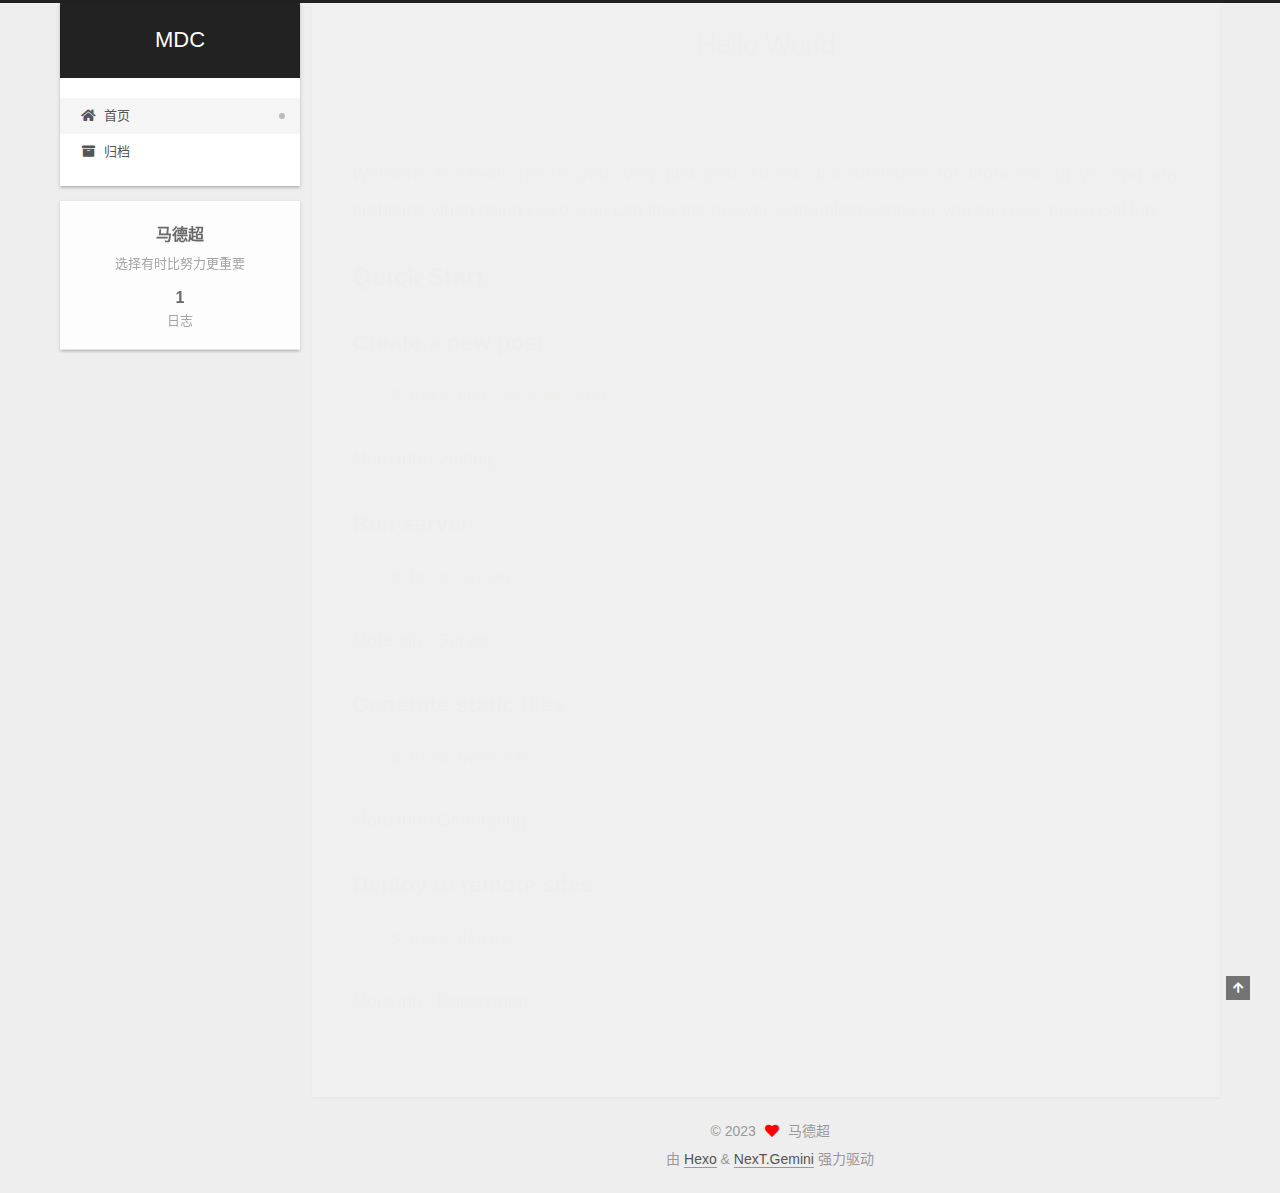
==== commit dc640bc5: "Site updated: 2023-07-15 06:40:03" ====
--- a/index.html
+++ b/index.html
@@ -22,9 +22,9 @@
 
   <meta name="description" content="选择有时比努力更重要">
 <meta property="og:type" content="website">
-<meta property="og:title" content="枫叶苑">
+<meta property="og:title" content="MDC">
 <meta property="og:url" content="https://chujians.github.io/index.html">
-<meta property="og:site_name" content="枫叶苑">
+<meta property="og:site_name" content="MDC">
 <meta property="og:description" content="选择有时比努力更重要">
 <meta property="og:locale" content="zh_CN">
 <meta property="article:author" content="马德超">
@@ -43,7 +43,7 @@
   };
 </script>
 
-  <title>枫叶苑</title>
+  <title>MDC</title>
   
 
 
@@ -94,7 +94,7 @@
 
     <a href="/" class="brand" rel="start">
       <span class="logo-line-before"><i></i></span>
-      <h1 class="site-title">枫叶苑</h1>
+      <h1 class="site-title">MDC</h1>
       <span class="logo-line-after"><i></i></span>
     </a>
   </div>
@@ -156,7 +156,7 @@
     </span>
 
     <span hidden itemprop="publisher" itemscope itemtype="http://schema.org/Organization">
-      <meta itemprop="name" content="枫叶苑">
+      <meta itemprop="name" content="MDC">
     </span>
       <header class="post-header">
         <h2 class="post-title" itemprop="name headline">
--- a/css/main.css
+++ b/css/main.css
@@ -1168,7 +1168,7 @@
 }
 .links-of-author a::before,
 .links-of-author span.exturl::before {
-  background: #fff4ff;
+  background: #fff;
   border-radius: 50%;
   content: ' ';
   display: inline-block;
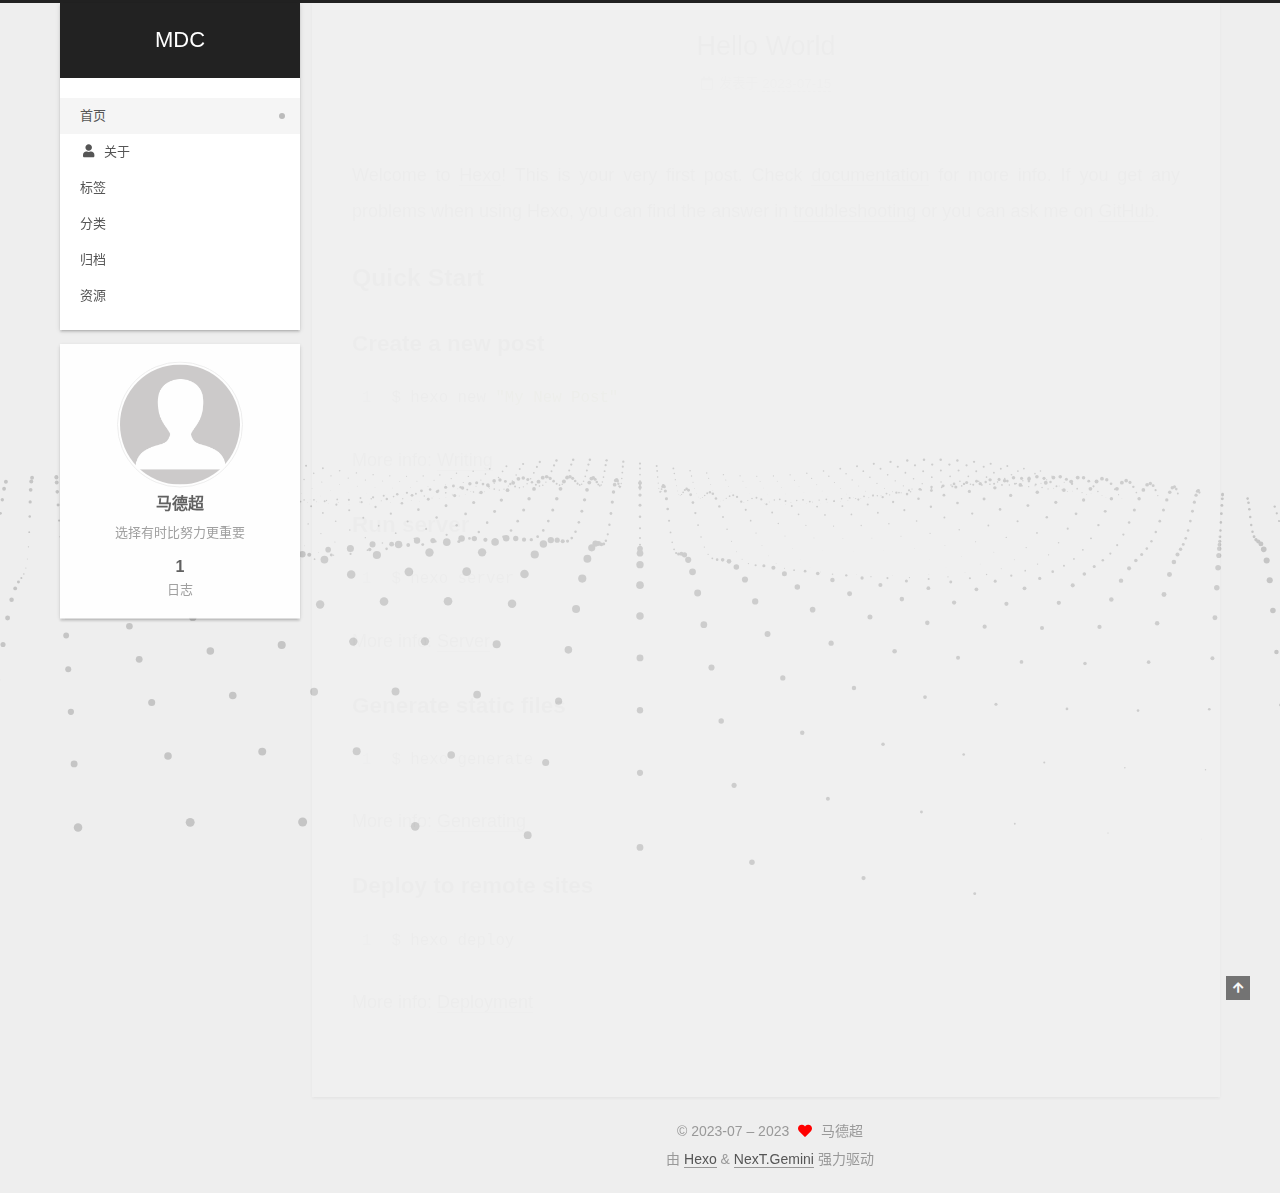
==== commit f2f927be: "Site updated: 2023-07-15 07:25:05" ====
--- a/index.html
+++ b/index.html
@@ -112,12 +112,32 @@
   <ul id="menu" class="main-menu menu">
         <li class="menu-item menu-item-home">
 
-    <a href="/" rel="section"><i class="fa fa-home fa-fw"></i>首页</a>
+    <a href="/" rel="section"><i class="home fa-fw"></i>首页</a>
+
+  </li>
+        <li class="menu-item menu-item-about">
+
+    <a href="/about/" rel="section"><i class="fa fa-user fa-fw"></i>关于</a>
+
+  </li>
+        <li class="menu-item menu-item-tags">
+
+    <a href="/tags/" rel="section"><i class="tags fa-fw"></i>标签</a>
+
+  </li>
+        <li class="menu-item menu-item-categories">
+
+    <a href="/categories/" rel="section"><i class="th fa-fw"></i>分类</a>
 
   </li>
         <li class="menu-item menu-item-archives">
 
-    <a href="/archives/" rel="section"><i class="fa fa-archive fa-fw"></i>归档</a>
+    <a href="/archives/" rel="section"><i class="archive fa-fw"></i>归档</a>
+
+  </li>
+        <li class="menu-item menu-item-resources">
+
+    <a href="/resources/" rel="section"><i class="download fa-fw"></i>资源</a>
 
   </li>
   </ul>
@@ -272,6 +292,8 @@
 
       <div class="site-overview-wrap sidebar-panel">
         <div class="site-author motion-element" itemprop="author" itemscope itemtype="http://schema.org/Person">
+    <img class="site-author-image" itemprop="image" alt="马德超"
+      src="/images/avatar.gif">
   <p class="site-author-name" itemprop="name">马德超</p>
   <div class="site-description" itemprop="description">选择有时比努力更重要</div>
 </div>
@@ -307,7 +329,7 @@
 
 <div class="copyright">
   
-  &copy; 
+  &copy; 2023-07 – 
   <span itemprop="copyrightYear">2023</span>
   <span class="with-love">
     <i class="fa fa-heart"></i>
@@ -346,6 +368,8 @@
 <script src="/js/next-boot.js"></script>
 
 
+  <script defer src="/lib/three/three.min.js"></script>
+    <script defer src="/lib/three/three-waves.min.js"></script>
 
 
   
--- a/css/main.css
+++ b/css/main.css
@@ -1141,6 +1141,7 @@
   margin: 0 auto;
   max-width: 120px;
   padding: 2px;
+  border-radius: 50%;
 }
 .site-author-name {
   color: var(--text-color);
@@ -1168,7 +1169,7 @@
 }
 .links-of-author a::before,
 .links-of-author span.exturl::before {
-  background: #fff;
+  background: #cf79ff;
   border-radius: 50%;
   content: ' ';
   display: inline-block;
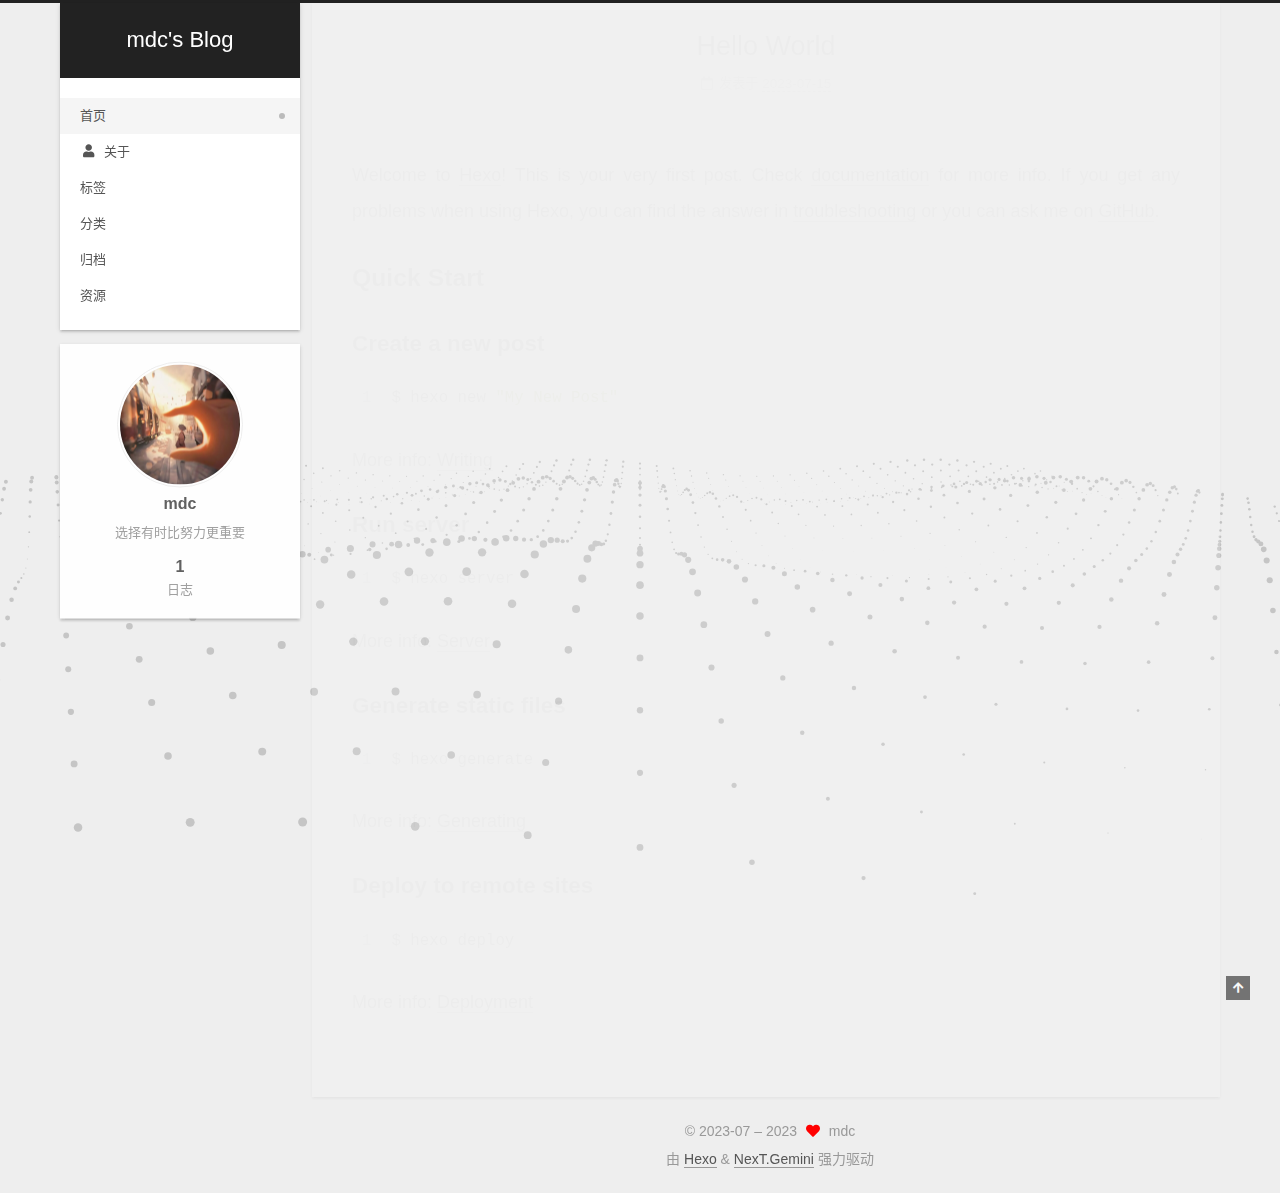
==== commit 6682a1c3: "Site updated: 2023-07-15 17:21:34" ====
--- a/index.html
+++ b/index.html
@@ -22,12 +22,12 @@
 
   <meta name="description" content="选择有时比努力更重要">
 <meta property="og:type" content="website">
-<meta property="og:title" content="MDC">
+<meta property="og:title" content="mdc&#39;s Blog">
 <meta property="og:url" content="https://chujians.github.io/index.html">
-<meta property="og:site_name" content="MDC">
+<meta property="og:site_name" content="mdc&#39;s Blog">
 <meta property="og:description" content="选择有时比努力更重要">
 <meta property="og:locale" content="zh_CN">
-<meta property="article:author" content="马德超">
+<meta property="article:author" content="mdc">
 <meta name="twitter:card" content="summary">
 
 <link rel="canonical" href="https://chujians.github.io/">
@@ -43,7 +43,7 @@
   };
 </script>
 
-  <title>MDC</title>
+  <title>mdc's Blog</title>
   
 
 
@@ -94,7 +94,7 @@
 
     <a href="/" class="brand" rel="start">
       <span class="logo-line-before"><i></i></span>
-      <h1 class="site-title">MDC</h1>
+      <h1 class="site-title">mdc's Blog</h1>
       <span class="logo-line-after"><i></i></span>
     </a>
   </div>
@@ -171,12 +171,12 @@
 
     <span hidden itemprop="author" itemscope itemtype="http://schema.org/Person">
       <meta itemprop="image" content="/images/avatar.gif">
-      <meta itemprop="name" content="马德超">
+      <meta itemprop="name" content="mdc">
       <meta itemprop="description" content="选择有时比努力更重要">
     </span>
 
     <span hidden itemprop="publisher" itemscope itemtype="http://schema.org/Organization">
-      <meta itemprop="name" content="MDC">
+      <meta itemprop="name" content="mdc's Blog">
     </span>
       <header class="post-header">
         <h2 class="post-title" itemprop="name headline">
@@ -292,9 +292,9 @@
 
       <div class="site-overview-wrap sidebar-panel">
         <div class="site-author motion-element" itemprop="author" itemscope itemtype="http://schema.org/Person">
-    <img class="site-author-image" itemprop="image" alt="马德超"
+    <img class="site-author-image" itemprop="image" alt="mdc"
       src="/images/avatar.gif">
-  <p class="site-author-name" itemprop="name">马德超</p>
+  <p class="site-author-name" itemprop="name">mdc</p>
   <div class="site-description" itemprop="description">选择有时比努力更重要</div>
 </div>
 <div class="site-state-wrap motion-element">
@@ -334,7 +334,7 @@
   <span class="with-love">
     <i class="fa fa-heart"></i>
   </span>
-  <span class="author" itemprop="copyrightHolder">马德超</span>
+  <span class="author" itemprop="copyrightHolder">mdc</span>
 </div>
   <div class="powered-by">由 <a href="https://hexo.io/" class="theme-link" rel="noopener" target="_blank">Hexo</a> & <a href="https://theme-next.org/" class="theme-link" rel="noopener" target="_blank">NexT.Gemini</a> 强力驱动
   </div>
--- a/css/main.css
+++ b/css/main.css
@@ -1169,7 +1169,7 @@
 }
 .links-of-author a::before,
 .links-of-author span.exturl::before {
-  background: #cf79ff;
+  background: #1a99ff;
   border-radius: 50%;
   content: ' ';
   display: inline-block;
